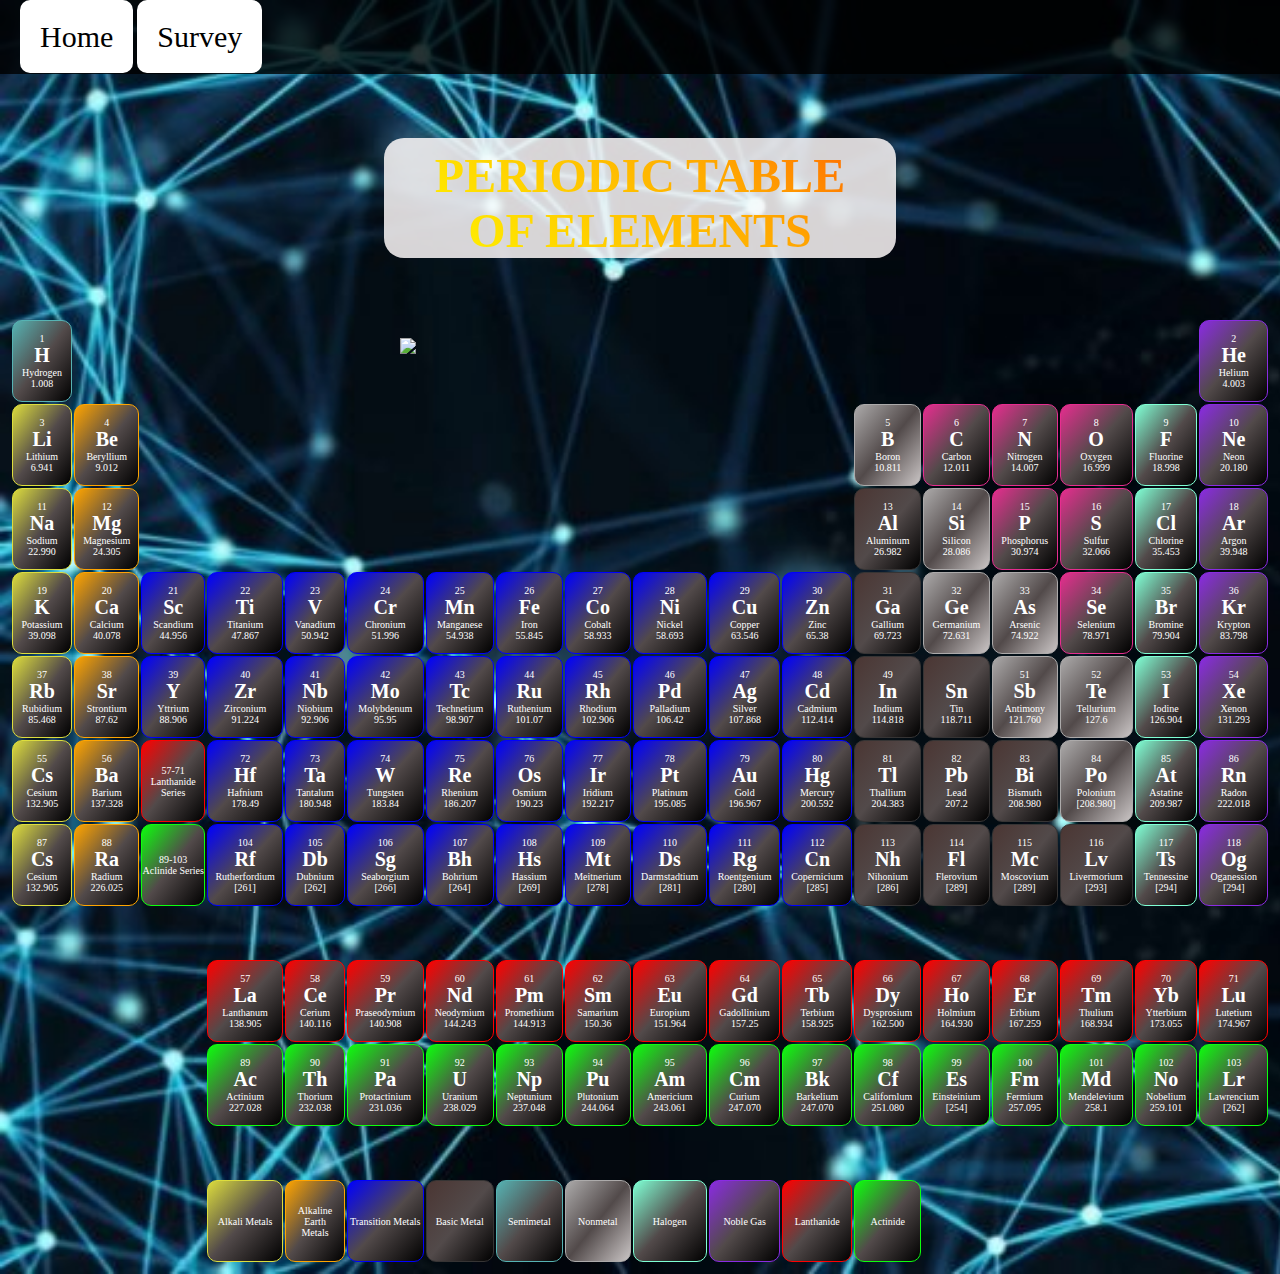
==== periodic.html @ 34cf955b "Add files via upload" ====
<!DOCTYPE html>
<html lang="en">
<head>
    <meta charset="UTF-8">
    <meta http-equiv="X-UA-Compatible" content="IE=edge">
    <meta name="viewport" content="width=device-width, initial-scale=1.0">
    <link rel="stylesheet" href="cssfiles/periodiccss.css">
    <title>Periodical Table</title>
</head>
<body>
    
    <nav class="navbar">
          <div class="navbar2">
            <ul>
            <a href="index.html" class="home">Home</a>
            <a href="#" class="Surv">Survey</a>
            </ul>
        </div>
    </nav>
    <div class="title1">
        <h1 class="title">PERIODIC TABLE OF ELEMENTS</h1>
    </div>
    <img src="../HTML_&_CSS_Projects/images/Key.png" class="key">
    <div class="table-container">
        <table >
            <tbody>
            <!-- 1 -->
            <tr>
                <td class="c1">1<br><b class="bold1">H</b> <br>Hydrogen<br>1.008</td>
                <td colspan="16" class="t1"></td>
                <td class="violet">2<br><b class="bold1">He</b><br>Helium<br>4.003</td>
            </tr>
            <!-- 2 -->
            <tr>
                <td class="yellow">3<br><b class="bold1">Li</b><br>Lithium<br>6.941</td>
                <td class="orange">4<br><b class="bold1">Be</b><br>Beryllium<br>9.012</td>
                <td colspan="10" class="t1"></td>
                <td class="gray">5<br><b class="bold1">B</b><br>Boron<br>10.811</td>
                <td class="pink">6<br><b class="bold1">C</b><br>Carbon<br>12.011</td>
                <td class="pink">7<br><b class="bold1">N</b><br>Nitrogen<br>14.007</td>
                <td class="pink">8<br><b class="bold1">O</b><br>Oxygen<br>16.999</td>
                <td class="lightblue">9<br><b class="bold1">F</b><br>Fluorine<br>18.998</td>
                <td class="violet">10<br><b class="bold1">Ne</b><br>Neon<br>20.180</td>
            </tr>
             <!-- 3-->
            <tr>
                <td class="yellow">11<br><b class="bold1">Na</b><br>Sodium<br>22.990</td>
                <td class="orange">12<br><b class="bold1">Mg</b><br>Magnesium<br>24.305</td>
                <td colspan="10" class="t1"></td>
                <td class="black">13<br><b class="bold1">Al</b><br>Aluminum<br>26.982</td>
                <td class="gray">14<br><b class="bold1">Si</b><br>Silicon<br>28.086</b></td>
                <td class="pink">15<br><b class="bold1">P</b><br>Phosphorus<br>30.974</td>
                <td class="pink">16<br><b class="bold1">S</b><br>Sulfur<br>32.066</td>
                <td class="lightblue">17<br><b class="bold1">Cl</b><br>Chlorine<br>35.453</td>
                <td class="violet">18<br><b class="bold1">Ar</b><br>Argon<br>39.948</td>
            </tr>       
           <!-- 4 -->
            <tr>
                <td class="yellow">19<br><b class="bold1">K</b><br>Potassium<br>39.098</td>
                <td class="orange">20<br><b class="bold1">Ca</b><br>Calcium</b><br>40.078</td>
                <td class="blue">21<br><b class="bold1">Sc</b><br>Scandium<br>44.956</td>
                <td class="blue">22<br><b class="bold1">Ti</b><br>Titanium<br>47.867</td>
                <td class="blue">23<br><b class="bold1">V</b><br>Vanadium<br>50.942</td>
                <td class="blue">24<br><b class="bold1">Cr</b><br>Chronium<br>51.996</td>
                <td class="blue">25<br><b class="bold1">Mn</b><br>Manganese<br>54.938</td>
                <td class="blue">26<br><b class="bold1">Fe</b><br>Iron<br>55.845</td>
                <td class="blue">27<br><b class="bold1">Co</b><br>Cobalt<br>58.933</td>
                <td class="blue">28<br><b class="bold1">Ni</b><br>Nickel<br>58.693</td>
                <td class="blue">29<br><b class="bold1">Cu</b><br>Copper<br>63.546</td>
                <td class="blue">30<br><b class="bold1">Zn</b><br>Zinc<br>65.38</td>
                <td class="black">31<br><b class="bold1">Ga</b><br>Gallium<br>69.723</td>
                <td class="gray">32<br><b class="bold1">Ge</b><br>Germanium<br>72.631</td>
                <td class="gray">33<br><b class="bold1">As</b><br>Arsenic<br>74.922</td>
                <td class="pink">34<br><b class="bold1">Se</b><br>Selenium<br>78.971</td>
                <td class="lightblue">35<br><b class="bold1">Br</b><br>Bromine<br>79.904</td>
                <td class="violet">36<br><b class="bold1">Kr</b><br>Krypton<br>83.798</td>
            </tr>
            <!-- 5 -->
            <tr>
                <td class="yellow">37<br><b class="bold1">Rb</b><br>Rubidium<br>85.468</td>
                <td class="orange">38<br><b class="bold1">Sr</b><br>Strontium<br>87.62</td>
                <td class="blue">39<br><b class="bold1">Y</b><br>Yttrium<br>88.906</td>
                <td class="blue">40<br><b class="bold1">Zr</b><br>Zirconium<br>91.224</td>
                <td class="blue">41<br><b class="bold1">Nb</b><br>Niobium<br>92.906</td>
                <td class="blue">42<br><b class="bold1">Mo</b><br>Molybdenum<br>95.95</td>
                <td class="blue">43<br><b class="bold1">Tc</b><br>Technetium<br>98.907</td>
                <td class="blue">44<br><b class="bold1">Ru</b><br>Ruthenium<br>101.07</td>
                <td class="blue">45<br><b class="bold1">Rh</b><br>Rhodium<br>102.906</td>
                <td class="blue">46<br><b class="bold1">Pd</b><br>Palladium<br>106.42</td>
                <td class="blue">47<br><b class="bold1">Ag</b><br>Silver<br>107.868</td>
                <td class="blue">48<br><b class="bold1">Cd</b><br>Cadmium<br>112.414</td>
                <td class="black">49<br><b class="bold1">In</b><br>Indium<br>114.818</td>
                <td class="black"50><br><b class="bold1">Sn</b><br>Tin<br>118.711</td>
                <td class="gray">51<br><b class="bold1">Sb</b><br>Antimony<br>121.760</td>
                <td class="gray">52<br><b class="bold1">Te</b><br>Tellurium<br>127.6</td>
                <td class="lightblue">53<br><b class="bold1">I</b><br>Iodine<br>126.904</td>
                <td class="violet">54<br><b class="bold1">Xe</b><br>Xenon<br>131.293</td>
            </tr>
            <!-- 6 -->
            <tr>
                <td class="yellow">55<br><b class="bold1">Cs</b><br>Cesium<br>132.905</td>
                <td class="orange">56<br><b class="bold1">Ba</b><br>Barium<br>137.328</td>
                <td class="red">57-71<br>lanthanide series</td>
                <td class="blue">72<br><b class="bold1">Hf</b><br>Hafnium<br>178.49</td>
                <td class="blue">73<br><b class="bold1">Ta</b><br>Tantalum<br>180.948</td>
                <td class="blue">74<br><b class="bold1">W</b><br>Tungsten<br>183.84</td>
                <td class="blue">75<br><b class="bold1">Re</b><br>Rhenium<br>186.207</td>
                <td class="blue">76<br><b class="bold1">Os</b><br>Osmium<br>190.23</td>
                <td class="blue">77<br><b class="bold1">Ir</b><br>Iridium<br>192.217</td>
                <td class="blue">78<br><b class="bold1">Pt</b><br>Platinum<br>195.085</td>
                <td class="blue">79<br><b class="bold1">Au</b><br>Gold<br>196.967</td>
                <td class="blue">80<br><b class="bold1">Hg</b><br>Mercury<br>200.592</td>
                <td class="black">81<br><b class="bold1">Tl</b><br>Thallium<br>204.383</td>
                <td class="black">82<br><b class="bold1">Pb</b><br>Lead<br>207.2</td>
                <td class="black">83<br><b class="bold1">Bi</b><br>Bismuth<br>208.980</td>
                <td class="gray">84<br><b class="bold1">Po</b><br>Polonium<br>[208.980]</td>
                <td class="lightblue">85<br><b class="bold1">At</b><br>Astatine<br>209.987</td>
                <td class="violet">86<br><b class="bold1">Rn</b><br>Radon<br>222.018</td>
            </tr>
            <!-- 7 -->
            <tr>
                <td class="yellow">87<br><b class="bold1">Cs</b><br>Cesium<br>132.905</td>
                <td class="orange">88<br><b class="bold1">Ra</b><br>Radium<br>226.025</td>
                <td class="green">89-103<br>Aclinide series </td>
                <td class="blue">104<br><b class="bold1">Rf</b><br>Rutherfordium<br>[261]</td>
                <td class="blue">105<br><b class="bold1">Db</b><br>Dubnium<br>[262]</td>
                <td class="blue">106<br><b class="bold1">Sg</b><br>Seaborgium<br>[266]</td>
                <td class="blue">107<br><b class="bold1">Bh</b><br>Bohrium<br>[264]</td>
                <td class="blue">108<br><b class="bold1">Hs</b><br>Hassium<br>[269]</td>
                <td class="blue">109<br><b class="bold1">Mt</b><br>Meitnerium<br>[278]</td>
                <td class="blue">110<br><b class="bold1">Ds</b><br>Darmstadtium<br>[281]</td>
                <td class="blue">111<br><b class="bold1">Rg</b><br>Roentgenium<br>[280]</td>
                <td class="blue">112<br><b class="bold1">Cn</b><br>Copernicium<br>[285]</td>
                <td class="black">113<br><b class="bold1">Nh</b><br>Nihonium<br>[286]</td>
                <td class="black">114<br><b class="bold1">Fl</b><br>Flerovium<br>[289]</td>
                <td class="black">115<br><b class="bold1">Mc</b><br>Moscovium<br>[289]</td>
                <td class="black">116<br><b class="bold1">Lv</b><br>Livermorium<br>[293]</td>
                <td class="lightblue">117<br><b class="bold1">Ts</b><br>Tennessine<br>[294]</td>
                <td class="violet">118<br><b class="bold1">Og</b><br>Oganession<br>[294]</td>
            </tr>
            <!-- 8 -->
            <tr>

            </tr>
            <!-- 9 -->
            <tr>
                <td colspan="3" class="t1" ><br></td>
                <td class="red">57<br><b class="bold1">La</b><br>Lanthanum<br>138.905</td>
                <td class="red">58<br><b class="bold1">Ce</b><br>Cerium<br>140.116</td>
                <td class="red">59<br><b class="bold1">Pr</b><br>Praseodymium<br>140.908</td>
                <td class="red">60<br><b class="bold1">Nd</b><br>Neodymium<br>144.243</td>
                <td class="red">61<br><b class="bold1">Pm</b><br>Promethium<br>144.913</td>
                <td class="red">62<br><b class="bold1">Sm</b><br>Samarium<br>150.36</td>
                <td class="red">63<br><b class="bold1">Eu</b><br>Europium<br>151.964</td>
                <td class="red">64<br><b class="bold1">Gd</b><br>Gadollinium<br>157.25</td>
                <td class="red">65<br><b class="bold1">Tb</b><br>Terbium<br>158.925</td>
                <td class="red">66<br><b class="bold1">Dy</b><br>Dysprosium<br>162.500</td>
                <td class="red">67<br><b class="bold1">Ho</b><br>Holmium<br>164.930</td>
                <td class="red">68<br><b class="bold1">Er</b><br>Erbium<br>167.259</td>
                <td class="red">69<br><b class="bold1">Tm</b><br>Thulium<br>168.934</td>
                <td class="red">70<br><b class="bold1">Yb</b><br>Ytterbium<br>173.055</td>
                <td class="red">71<br><b class="bold1">Lu</b><br>Lutetium<br>174.967</td>
            </tr>
            <!-- 10 -->
            <tr>
                <td colspan="3" class="t1"><br></td>
                <td class="green">89<br><b class="bold1">Ac</b><br>Actinium<br>227.028</td>
                <td class="green">90<br><b class="bold1">Th</b><br>Thorium<br>232.038</td>
                <td class="green">91<br><b class="bold1">Pa</b><br>Protactinium<br>231.036</td>
                <td class="green">92<br><b class="bold1">U</b><br>Uranium<br>238.029</td>
                <td class="green">93<br><b class="bold1">Np</b><br>Neptunium<br>237.048</td>
                <td class="green">94<br><b class="bold1">Pu</b><br>Plutonium<br>244.064</td>
                <td class="green">95<br><b class="bold1">Am</b><br>Americium<br>243.061</td>
                <td class="green">96<br><b class="bold1">Cm</b><br>Curium<br>247.070</td>
                <td class="green">97<br><b class="bold1">Bk</b><br>Barkelium<br>247.070</td>
                <td class="green">98<br><b class="bold1">Cf</b><br>Californlum<br>251.080</td>
                <td class="green">99<br><b class="bold1">Es</b><br>Einsteinium<br>[254]</td>
                <td class="green">100<br><b class="bold1">Fm</b><br>Fermium<br>257.095</td>
                <td class="green">101<br><b class="bold1">Md</b><br>Mendelevium<br>258.1</td>
                <td class="green">102<br><b class="bold1">No</b><br>Nobelium<br>259.101</td>
                <td class="green">103<br><b class="bold1">Lr</b><br>Lawrencium<br>[262]</td>
            </tr>
            <tr>

            </tr>

            <tr>
                <td colspan="3" class="t1"></td>
                <td class="yellow">Alkali Metals</td>
                <td class="orange">Alkaline <br>Earth<br> Metals</td>
                <td class="blue">transition Metals</td>
                <td class="black">Basic Metal</td>
                <td class="c1">Semimetal</td>
                <td class="gray">Nonmetal</td>
                <td class="lightblue">Halogen</td>
                <td class="violet">Noble Gas</td>
                <td class="red">Lanthanide</td>
                <td class="green">Actinide</td>
                <td colspan="5" class="t1"></td>
            </tr>
        </tbody>
        </table>
    </div>
</body>
</html>
---- cssfiles/periodiccss.css ----
*
{
    margin: 0;
    padding: 0;
}
body
{
    margin:0;
    padding:0;
    background-image: url(../images/background.jpg  );
    background-repeat: no-repeat;
    background-size: cover;
    height: fit-content;
    text-transform: capitalize;
}
.key
{
    max-width: 200px;
    max-height: 200px;
    padding-left: 400px;
    position: absolute;
    padding-top: 80px;
}

table   
{
    width: 100%;
    margin-top: 50px;
    position: relative;
    padding: 10px;
}
 table,tr, td
{
    border: 1px solid rgb(0, 0, 0);
    text-align: center;
    font-family: Times New Roman;
    border-radius:10px;
}
tr
{  
    height: 50px;
    position: relative;
}
tr,td
{
    color: rgb(255, 255, 255);
    width: 200px;
}
td
{
    height: 80px;
    font-size: 10px;
}
td:hover
{
    transform: scale(1.1);
    cursor: pointer;
}
.t1
{
    border: none;
}
table 
{
    border: none;
}
.c1
{
    border-color:  rgb(86, 179, 179);
    background-image: linear-gradient(to bottom right,rgb(86, 179, 179),rgb(82, 74, 74),black);
}
.yellow
{
    border-color: rgb(221, 221, 61);
    background-image: linear-gradient(to bottom right,rgb(221, 221, 61),rgb(82, 74, 74),black);
}
.orange
{
    border-color: orange;
    background-image: linear-gradient(to bottom right,orange,rgb(82, 74, 74),black);
}
.blue
{
    background-image: linear-gradient(to bottom right,blue,rgb(82, 74, 74),black);
    border-color: blue;
}
.violet
{
    background-image: linear-gradient(to bottom right,blueviolet,rgb(82, 74, 74),black);
    border-color: blueviolet;
}
.lightblue
{
    background-image: linear-gradient(to bottom right, aquamarine,rgb(82, 74, 74),black);
    border-color: aquamarine;
}
.pink
{
    background-image: linear-gradient(to bottom right,rgb(230, 45, 143),rgb(82, 74, 74),black);
    border-color: rgb(230, 45, 143);
}
.gray
{
    background-image: linear-gradient(to bottom right,rgb(172, 170, 170),rgb(82, 74, 74),rgb(202, 197, 197));
    border-color: rgb(172, 170, 170);
}
.black
{
    background-image: linear-gradient(to bottom right,rgb(75, 54, 51),rgb(82, 74, 74),black);
    border-color: rgb(54, 52, 52);
}
.red
{
    background-image: linear-gradient(to bottom right,red,rgb(82, 74, 74),black);
    border-color: red;
}
.green
{
    background-image: linear-gradient(to bottom right,rgb(13, 255, 13),rgb(82, 74, 74),black);
    border-color: rgb(13, 255, 13);
}
/* to resize the letter */
.bold1  
{
    font-size: 20px;
}
/* navbar */
.navbar
{
    display: flex;
    justify-content: space-between;
    background-color:rgb(0,0,0,0.8);
    width: 100%;
    position:relative;
}
.navbar2
{
    display: flex;
    padding: 20px;
    text-align: right;
    justify-content: center;
    position: relative;
    padding-right: 100px;
}
.home
{
    padding: 20px;
    font-size: 30px;
    color: black;
    position: relative;
    text-decoration: none;
    background-color: white;
    border-radius: 10px;
}
.home:hover
{
    background-color: rgb(90, 25, 25);
    color: white;
    transition: .5s ease;
    border-radius: 10px;
    font-size: 40px;
}
.Surv
{
    padding: 20px;
    font-size: 30px;
    color: black;
    background-color: white;
    border-radius: 10px;
    position: relative;
    text-decoration: none;

}
.Surv:hover
{
    background-color: rgb(90, 25, 25);
    transition: .5s ease;
    border-radius: 10px;
    color: white;
    font-size: 40px;
}
.title1
{
    background-color:rgba(255, 250, 250, 0.844);
    margin-top: 5%;
    position: relative;
    margin-left:30%;
    margin-right: 30%;
    border-radius: 20px;
    -webkit-border-radius: 20px;
    -moz-border-radius: 20px;
    -ms-border-radius: 20px;
    -o-border-radius: 20px;
}
.title
{
    text-align: center;
    font-size: 3em;
    padding-left: 20px;
    padding-right: 20px;
    padding-top: 10px;
    background: linear-gradient(45deg,yellow,orange,red,blue,pink,white);
    position: relative;
    background-size: 400%;
    -webkit-text-fill-color: transparent;
    background-clip: border-box;
    -webkit-background-clip: text;
    animation: animate 20s linear infinite;
    -webkit-animation: animate 20s linear infinite;
}
@keyframes animate{
    0%{
        background-position: 0%;
    }
    100%{
        background-position: 400%;
    }
}
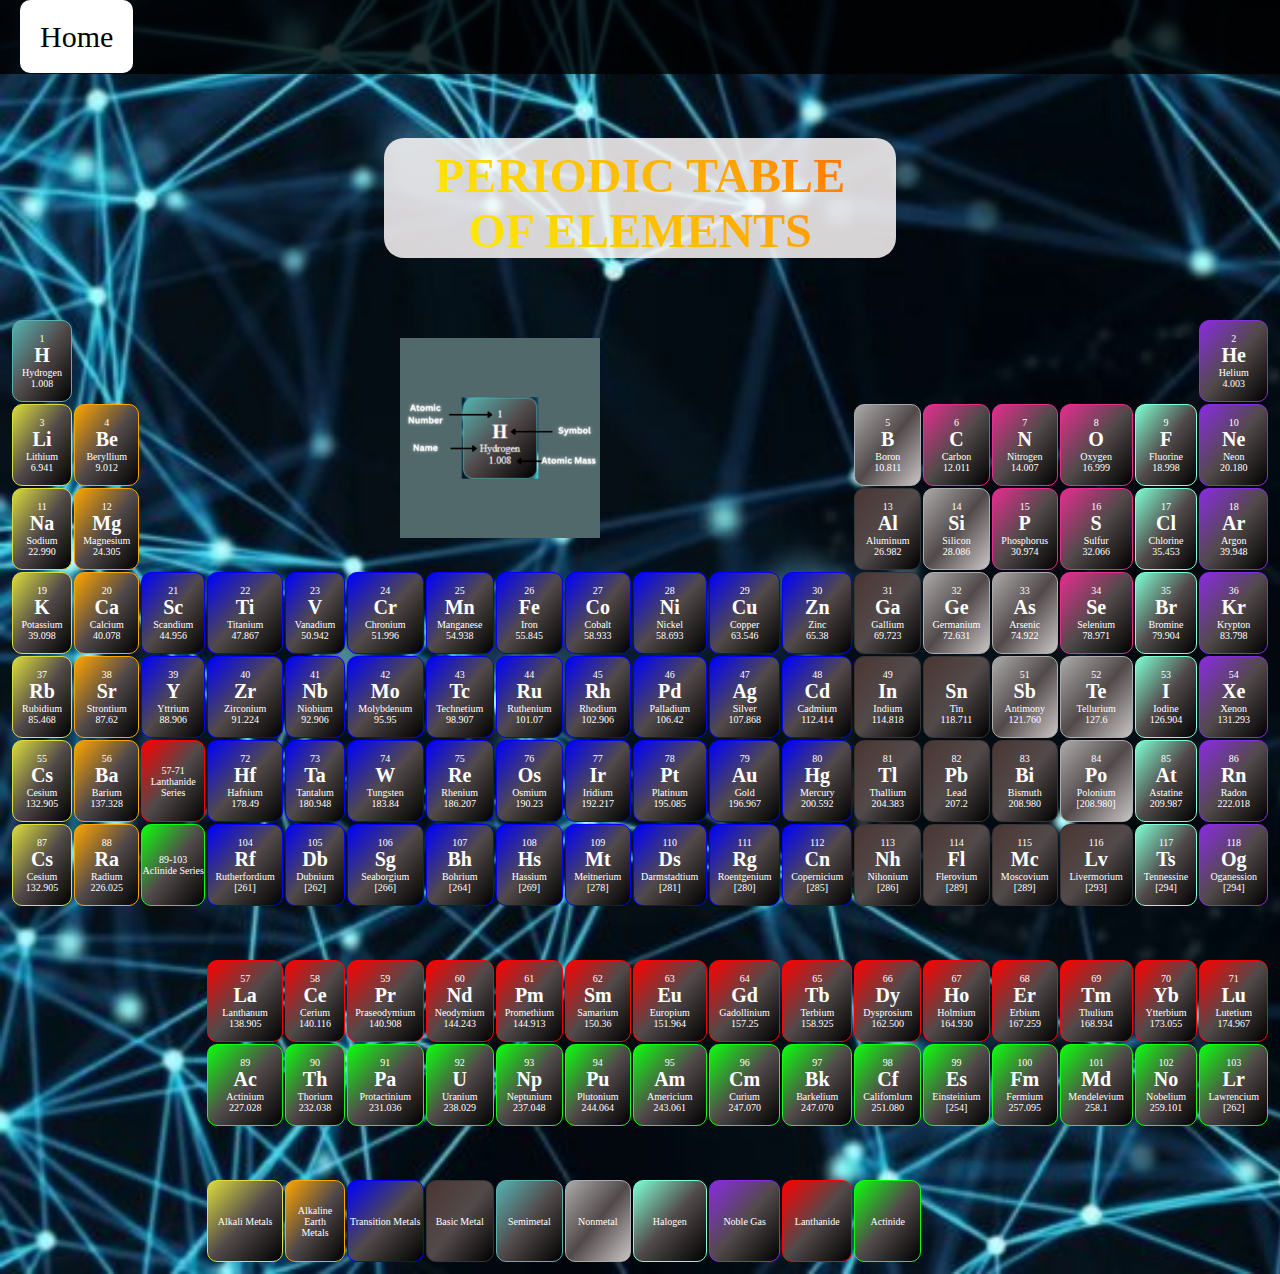
==== commit 4ba07ced: "Add files via upload" ====
--- a/periodic.html
+++ b/periodic.html
@@ -12,15 +12,14 @@
     <nav class="navbar">
           <div class="navbar2">
             <ul>
-            <a href="index.html" class="home">Home</a>
-            <a href="#" class="Surv">Survey</a>
+            <a href="index.html#Activities" class="home">Home</a>
             </ul>
         </div>
     </nav>
     <div class="title1">
         <h1 class="title">PERIODIC TABLE OF ELEMENTS</h1>
     </div>
-    <img src="../HTML_&_CSS_Projects/images/Key.png" class="key">
+    <img src="images/Key.png" class="key">
     <div class="table-container">
         <table >
             <tbody>
